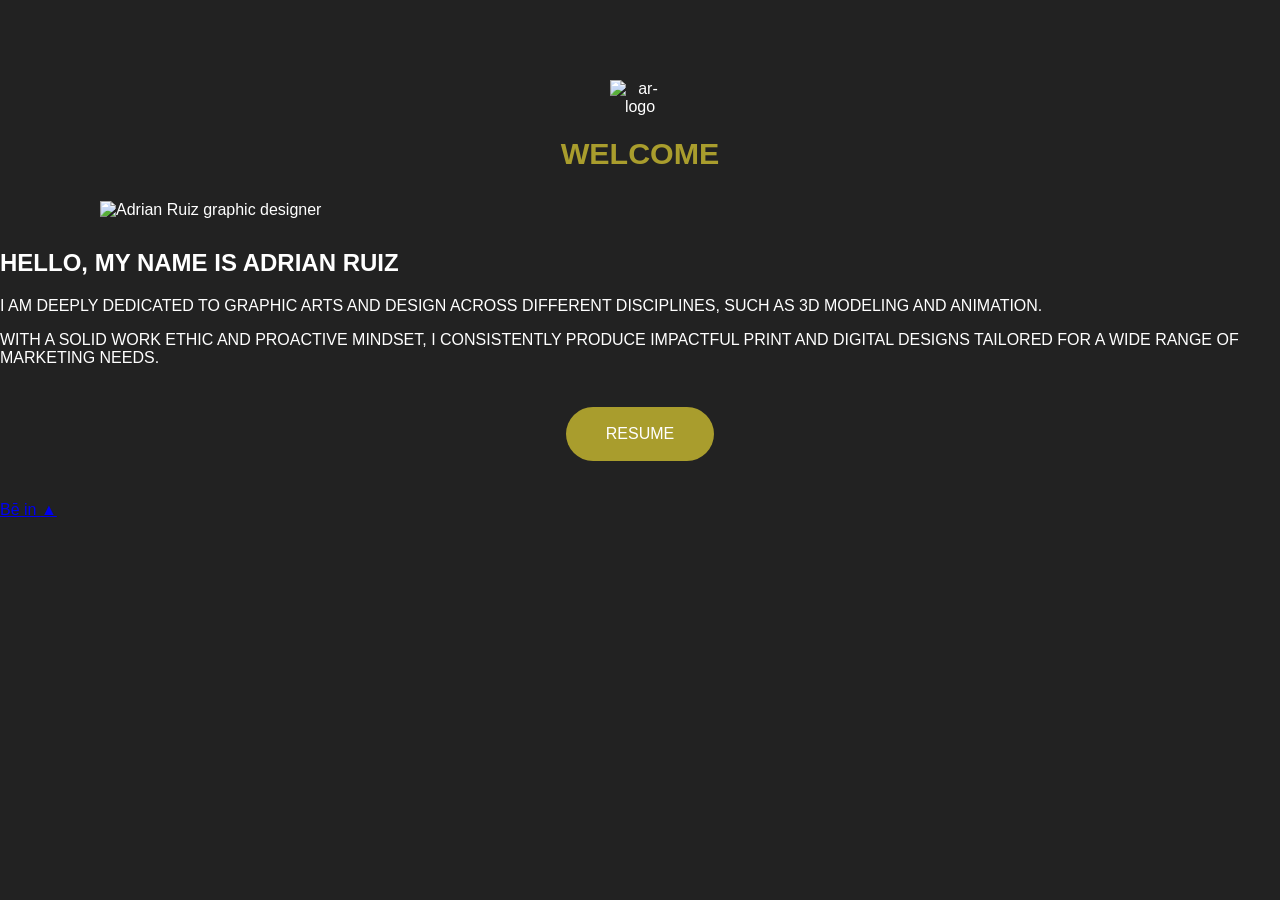
==== index.html @ 80ffb956 "landing page-index" ====
<!DOCTYPE html>
<html lang="en">
<head>
    <meta charset="UTF-8">
	<link rel="stylesheet" href="style.css">

    <!-- Important for responsive/mobile design -->
    <meta name="viewport" content="width=device-width, initial-scale=1.0">

    <title>Adrian Ruiz | Portfolio</title>

    <!-- Google Font similar to the condensed font in your design -->
    <link rel="preconnect" href="https://fonts.googleapis.com">
    <link rel="preconnect" href="https://fonts.gstatic.com" crossorigin>
    <link href="https://fonts.googleapis.com/css2?family=Shanti&display=swap" rel="stylesheet">

    <link rel="stylesheet" href="style.css">
</head>

<body>

    <main class="portfolio">

        <!-- HEADER -->
        <header class="header">

            <!-- Replace this with your actual logo image if you have one -->
            <div class="logo">
                <img src="/Users/adn_home/Desktop/HTML FILES/Project_1_Landing_Page/Landing_Page/favicon_ar/favicon_ar.svg" alt="ar-logo">
				
            </div>

            <h1 class="page-title">WELCOME</h1>
		

        </header>


        <!-- BANNER -->
        <section class="banner">

            <img
                src="/Users/adn_home/Desktop/HTML FILES/Project_1_Landing_Page/Landing_Page/images/header_lowrate.gif"
                alt="Adrian Ruiz graphic designer"
                class="banner-image"
            >

        </section>


        <!-- INTRODUCTION -->
        <section class="intro">

            <h2>
                HELLO, MY NAME IS
                <span>ADRIAN RUIZ</span>
            </h2>

            <p>
                I AM DEEPLY DEDICATED TO GRAPHIC ARTS AND DESIGN ACROSS
                DIFFERENT DISCIPLINES, SUCH AS 3D MODELING AND ANIMATION.
            </p>

            <p>
                WITH A SOLID WORK ETHIC AND PROACTIVE MINDSET, I CONSISTENTLY
                PRODUCE IMPACTFUL PRINT AND DIGITAL DESIGNS TAILORED FOR A
                WIDE RANGE OF MARKETING NEEDS.
            </p>


            <!-- RESUME BUTTON -->
            <a
                href="resume/adrian-ruiz-resume.pdf"
                class="resume-button"
                target="_blank"
            >
                RESUME
            </a>


            <!-- SOCIAL LINKS -->
            <nav class="social-links" aria-label="Social media">

                <a
                    href="https://www.behance.net/YOUR-USERNAME"
                    target="_blank"
                    aria-label="Behance"
                >
                    Bē
                </a>

                <a
                    href="https://www.linkedin.com/in/YOUR-USERNAME"
                    target="_blank"
                    aria-label="LinkedIn"
                >
                    in
                </a>

                <a
                    href="#"
                    aria-label="Portfolio link"
                >
                    ▲
                </a>

            </nav>

        </section>

    </main>

</body>
</html>
---- style.css ----
body {
    margin: 0;
    background-color: #222222;
    color: white;
    font-family: Arial, sans-serif;
}


/* Header */

header {
    text-align: center;
    padding-top: 80px;
}

.logo {
    width: 60px;
    height: auto;
    display: block;
    margin: 0 auto;;
}

h1 {
    color: #a99d2d;
    font-size: 1.9em;
}


/* Main image */

.banner {
    width: 95%;
    max-width: 1080px;
    margin: 30px auto;
}

.banner img {
    display: block;
    width: 100%;
    height: auto;
}


/* About section */

.about {
    width: 90%;
    max-width: 1100px;

    margin: 50px auto;

    text-align:center;
}

.about h2 {
    color: #cccccc;
}

.about h3 {
    color: #a99d2d;
    font-size: 40px;
}

.about p {
    color: #cccccc;

    font-size: 2.5em;
    line-height: 1.5em;
}


/* Resume button */

.resume-button {
    display: block;
    width: fit-content;
    margin: 40px auto;

    padding: 18px 40px;;

    background-color: #a99d2d;
    color: white;

    text-decoration: none;

    border-radius: 30px;
}

.resume-button:hover {
    background-color: #a99d2d;
}


/* =========================
   MOBILE
========================= */

@media (max-width: 600px) {

    header {
        padding-top: 40px;
    }

    .logo {
        width: 60px;
    }

    h1 {
        font-size: 30px;
    }

    .banner {
        width: 100%;
    }

    .about {
        width: 88%;
        margin-top: 35px;
    }

    .about h2 {
        font-size: 20px;
    }

    .about h3 {
        font-size: 30px;
    }

    .about p {
        font-size: 17px;
    }

    .resume-button {
        display: block;
    width: fit-content;
    margin: 40px auto;

    padding: 18px 40px;
        
    }
}
---- style.css ----
body {
    margin: 0;
    background-color: #222222;
    color: white;
    font-family: Arial, sans-serif;
}


/* Header */

header {
    text-align: center;
    padding-top: 80px;
}

.logo {
    width: 60px;
    height: auto;
    display: block;
    margin: 0 auto;;
}

h1 {
    color: #a99d2d;
    font-size: 1.9em;
}


/* Main image */

.banner {
    width: 95%;
    max-width: 1080px;
    margin: 30px auto;
}

.banner img {
    display: block;
    width: 100%;
    height: auto;
}


/* About section */

.about {
    width: 90%;
    max-width: 1100px;

    margin: 50px auto;

    text-align:center;
}

.about h2 {
    color: #cccccc;
}

.about h3 {
    color: #a99d2d;
    font-size: 40px;
}

.about p {
    color: #cccccc;

    font-size: 2.5em;
    line-height: 1.5em;
}


/* Resume button */

.resume-button {
    display: block;
    width: fit-content;
    margin: 40px auto;

    padding: 18px 40px;;

    background-color: #a99d2d;
    color: white;

    text-decoration: none;

    border-radius: 30px;
}

.resume-button:hover {
    background-color: #a99d2d;
}


/* =========================
   MOBILE
========================= */

@media (max-width: 600px) {

    header {
        padding-top: 40px;
    }

    .logo {
        width: 60px;
    }

    h1 {
        font-size: 30px;
    }

    .banner {
        width: 100%;
    }

    .about {
        width: 88%;
        margin-top: 35px;
    }

    .about h2 {
        font-size: 20px;
    }

    .about h3 {
        font-size: 30px;
    }

    .about p {
        font-size: 17px;
    }

    .resume-button {
        display: block;
    width: fit-content;
    margin: 40px auto;

    padding: 18px 40px;
        
    }
}
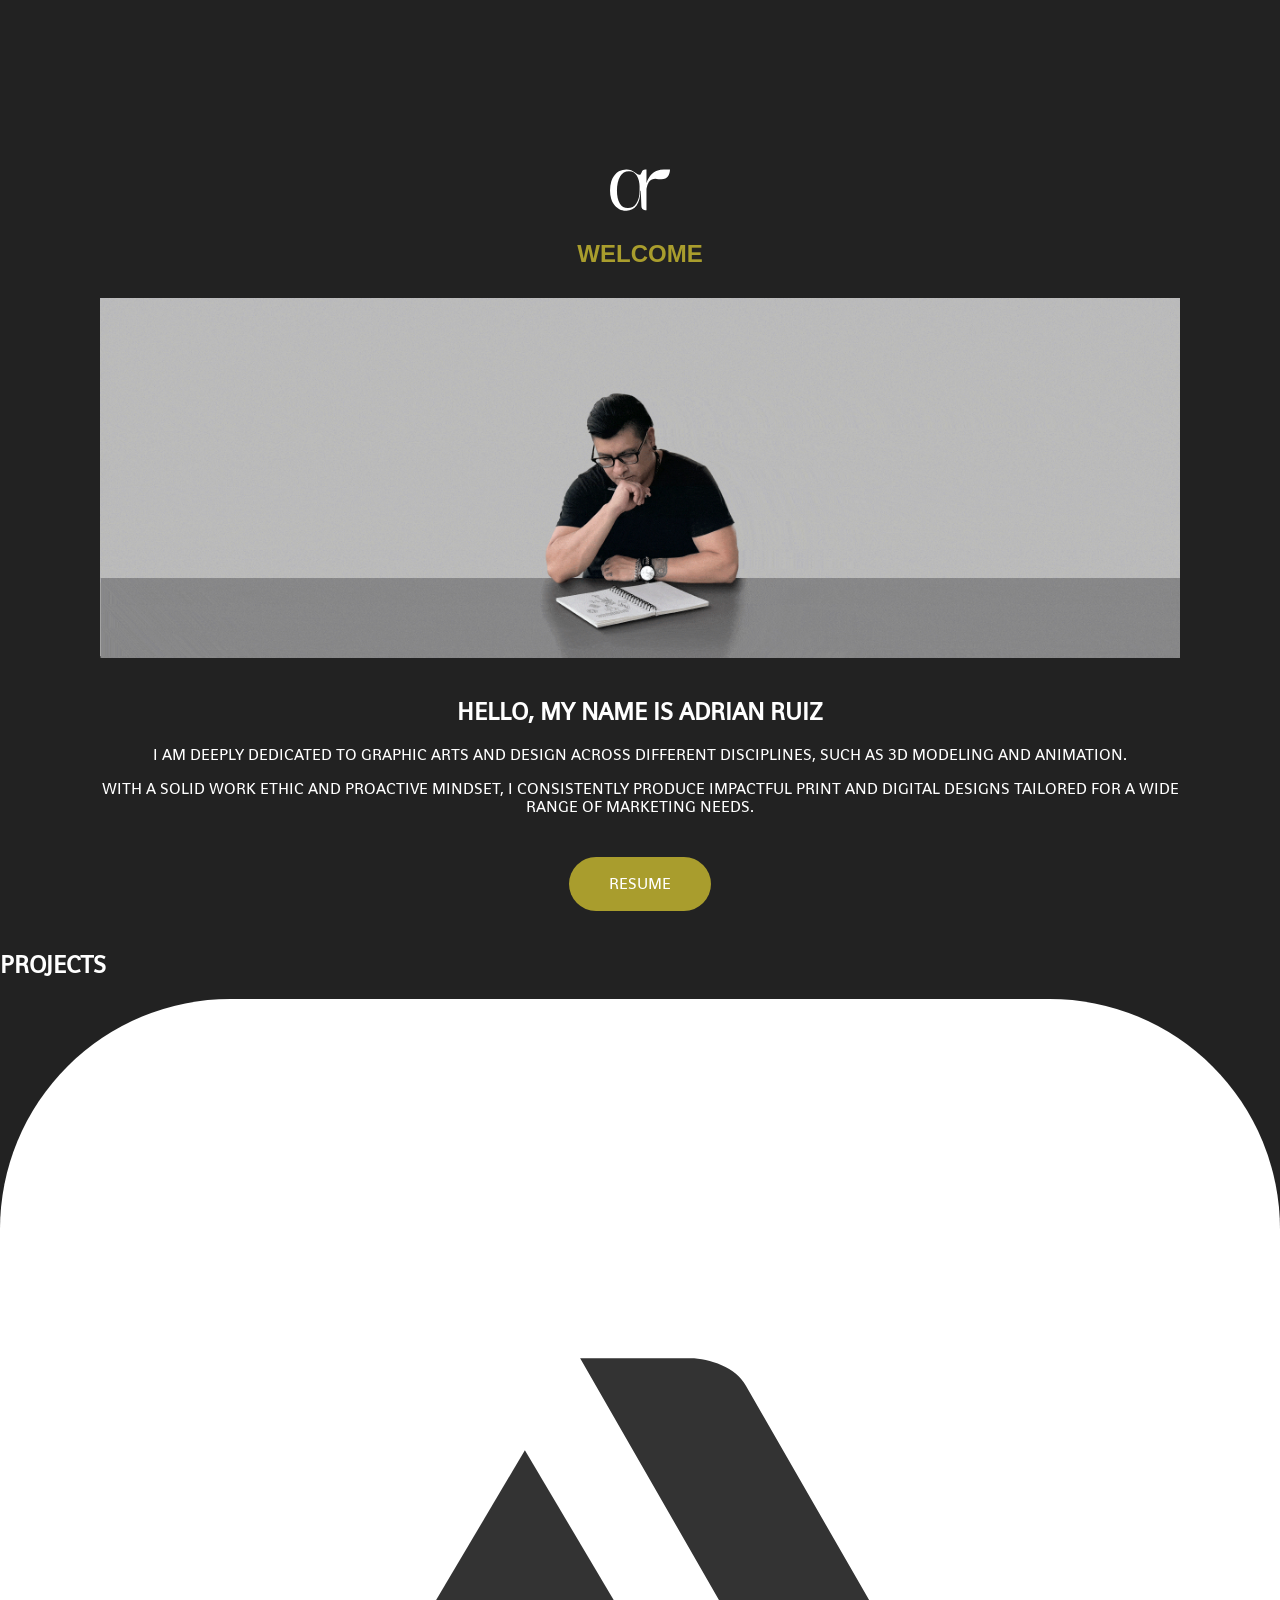
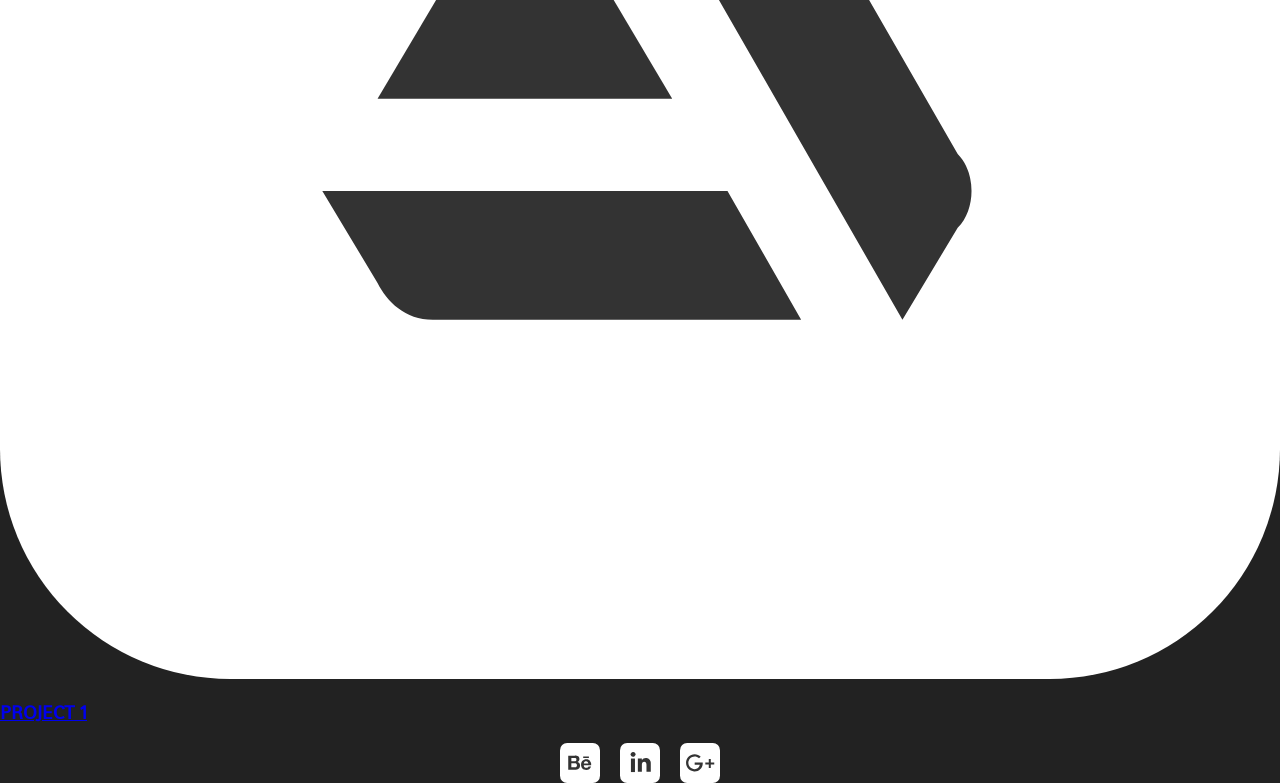
==== commit 88400727: "fixed social media icons and moved to footer, added projects section placeholder and nav" ====
--- a/index.html
+++ b/index.html
@@ -1,114 +1,126 @@
-<!DOCTYPE html>
+<!doctype html>
 <html lang="en">
-<head>
-    <meta charset="UTF-8">
-	<link rel="stylesheet" href="style.css">
+  <head>
+    <meta charset="UTF-8" />
 
     <!-- Important for responsive/mobile design -->
-    <meta name="viewport" content="width=device-width, initial-scale=1.0">
+    <meta name="viewport" content="width=device-width, initial-scale=1.0" />
 
     <title>Adrian Ruiz | Portfolio</title>
 
     <!-- Google Font similar to the condensed font in your design -->
-    <link rel="preconnect" href="https://fonts.googleapis.com">
-    <link rel="preconnect" href="https://fonts.gstatic.com" crossorigin>
-    <link href="https://fonts.googleapis.com/css2?family=Shanti&display=swap" rel="stylesheet">
+    <link rel="preconnect" href="https://fonts.googleapis.com" />
+    <link rel="preconnect" href="https://fonts.gstatic.com" crossorigin />
+    <link
+      href="https://fonts.googleapis.com/css2?family=Shanti&display=swap"
+      rel="stylesheet"
+    />
+    <link rel="stylesheet" href="styles/normalize-fwd.css" />
+    <link rel="stylesheet" href="styles/style.css" />
+  </head>
 
-    <link rel="stylesheet" href="style.css">
-</head>
+  <body>
+    <header>
+        <!-- Add Nav for the sections ie. about, projects and contact -->
+    </header>
+    <main class="portfolio">
+      <!-- HEADER -->
+      <header class="header">
+        <!-- logo -->
+        <div class="logo">
+          <img src="images/favicon_ar.svg" alt="ar-logo" />
+        </div>
 
-<body>
+        <h1 class="page-title">Welcome</h1>
+      </header>
 
-    <main class="portfolio">
+      <!-- BANNER -->
+      <div class="banner">
+        <a href="main.html">
+          <img
+            src="images/header_lowrate.gif"
+            alt="Adrian Ruiz graphic designer"
+            class="banner-image"
+          />
+        </a>
+      </div>
 
-        <!-- HEADER -->
-        <header class="header">
+      <!-- INTRODUCTION -->
+      <section class="intro">
+        <h2>
+          Hello, my name is
+          <span>Adrian Ruiz</span>
+        </h2>
 
-            <!-- Replace this with your actual logo image if you have one -->
-            <div class="logo">
-                <img src="/Users/adn_home/Desktop/HTML FILES/Project_1_Landing_Page/Landing_Page/favicon_ar/favicon_ar.svg" alt="ar-logo">
-				
-            </div>
+        <p>
+          I am deeply dedicated to graphic arts and design across different
+          disciplines, such as 3d modeling and animation.
+        </p>
 
-            <h1 class="page-title">WELCOME</h1>
-		
+        <p>
+          With a solid work ethic and proactive mindset, I consistently produce
+          impactful print and digital designs tailored for a wide range of
+          marketing needs.
+        </p>
 
-        </header>
+        <!-- RESUME BUTTON -->
+        <a
+          href="https://www.figma.com/proto/OcaoHcoF9zqQSETJjRmB6M/Resume_AdnArt_Studio?node-id=3-357&t=wJ37YhifvtZvignE-1"
+          class="resume-button"
+          target="_blank"
+          rel="noopener noreferrer"
+        >
+          Resume
+        </a>
+      </section>
 
+      <!-- PROJECTS-->
+      <section class="projects">
+        <h2>Projects</h2>
 
-        <!-- BANNER -->
-        <section class="banner">
+        <a href="#">
+          <img src="images/s_m_aa.svg" alt="Project 1" />
+          <h3>Project 1</h3>
+        </a>
+      </section>
+    </main>
+    <footer class="social-media">
+      <!-- SOCIAL MEDIA -->
+      <a
+        href="https://www.behance.net/adn-art"
+        target="_blank"
+        aria-label="Behance"
+      >
+        <img
+          src="images/s_m_be.svg"
+          alt="Behance_link"
+          class="social-media-behance"
+        />
+      </a>
 
-            <img
-                src="/Users/adn_home/Desktop/HTML FILES/Project_1_Landing_Page/Landing_Page/images/header_lowrate.gif"
-                alt="Adrian Ruiz graphic designer"
-                class="banner-image"
-            >
+      <a
+        href="https://www.linkedin.com/in/adrian-art"
+        target="_blank"
+        aria-label="LinkedIn"
+      >
+        <img
+          src="images/s_m_in.svg"
+          alt="LinkedIn_link"
+          class="social-media-linkedIn"
+        />
+      </a>
 
-        </section>
-
-
-        <!-- INTRODUCTION -->
-        <section class="intro">
-
-            <h2>
-                HELLO, MY NAME IS
-                <span>ADRIAN RUIZ</span>
-            </h2>
-
-            <p>
-                I AM DEEPLY DEDICATED TO GRAPHIC ARTS AND DESIGN ACROSS
-                DIFFERENT DISCIPLINES, SUCH AS 3D MODELING AND ANIMATION.
-            </p>
-
-            <p>
-                WITH A SOLID WORK ETHIC AND PROACTIVE MINDSET, I CONSISTENTLY
-                PRODUCE IMPACTFUL PRINT AND DIGITAL DESIGNS TAILORED FOR A
-                WIDE RANGE OF MARKETING NEEDS.
-            </p>
-
-
-            <!-- RESUME BUTTON -->
-            <a
-                href="resume/adrian-ruiz-resume.pdf"
-                class="resume-button"
-                target="_blank"
-            >
-                RESUME
-            </a>
-
-
-            <!-- SOCIAL LINKS -->
-            <nav class="social-links" aria-label="Social media">
-
-                <a
-                    href="https://www.behance.net/YOUR-USERNAME"
-                    target="_blank"
-                    aria-label="Behance"
-                >
-                    Bē
-                </a>
-
-                <a
-                    href="https://www.linkedin.com/in/YOUR-USERNAME"
-                    target="_blank"
-                    aria-label="LinkedIn"
-                >
-                    in
-                </a>
-
-                <a
-                    href="#"
-                    aria-label="Portfolio link"
-                >
-                    ▲
-                </a>
-
-            </nav>
-
-        </section>
-
-    </main>
-
-</body>
-</html>+      <a
+        href="mailto:adrian@adnart-studio.ca"
+        target="_blank"
+        aria-label="direct-mail"
+      >
+        <img
+          src="images/s_m_g.svg"
+          alt="direct-mail_link"
+          class="social-media-mail"
+        />
+      </a>
+    </footer>
+  </body>
+</html>
--- a/styles/style.css
+++ b/styles/style.css
@@ -0,0 +1,170 @@
+body {
+  margin: 0;
+  background-color: #222222;
+  color: white;
+  font-family: "Shanti", sans-serif;
+  text-transform: uppercase;
+}
+
+/* Header */
+
+header {
+  text-align: center;
+  padding-top: 80px;
+}
+
+.logo {
+  width: 60px;
+  height: auto;
+  display: block;
+  margin: 0 auto;
+}
+
+h1 {
+  font-family: "arial", sans-serif;
+  text-transform: uppercase;
+
+  color: #a99d2d;
+  font-size: 1.5em;
+  text-transform: uppercase;
+}
+
+/* Main image */
+
+.banner {
+  width: 95%;
+  max-width: 1080px;
+  margin: 30px auto;
+}
+
+.banner img {
+  display: block;
+  width: 100%;
+  height: auto;
+}
+
+/* About section */
+
+.intro {
+  text-align: center;
+  width: 90%;
+  max-width: 1100px;
+  margin: 40px auto;
+}
+
+.about h2 {
+  font-family: "arial", sans-serif;
+  text-transform: uppercase;
+  color: #cccccc;
+  font-size: 1.5em;
+}
+
+.about h3 {
+  color: #a99d2d;
+  font-size: 1.5em;
+}
+
+.about p {
+  color: #cccccc;
+
+  font-size: 1.5em;
+  line-height: 1.5em;
+}
+
+/* Social Media section */
+
+.social-media {
+  display: flex;
+  justify-content: center;
+  gap: 20px;
+  margin-top: 20px;
+}
+
+.social-media-behance {
+  display: block;
+  width: 40px;
+  height: 40px;
+  object-fit: contain;
+}
+
+.social-media-linkedIn {
+  display: block;
+  width: 40px;
+  height: 40px;
+  object-fit: contain;
+}
+
+.social-media-mail {
+  display: block;
+  width: 40px;
+  height: 40px;
+  object-fit: contain;
+}
+
+/* Resume button */
+
+.resume-button {
+  display: block;
+  width: fit-content;
+  margin: 40px auto;
+
+  padding: 18px 40px;
+
+  background-color: #a99d2d;
+  color: white;
+
+  text-decoration: none;
+
+  border-radius: 30px;
+}
+
+.resume-button:hover {
+  background-color: #a99d2d;
+}
+
+/* =========================
+   MOBILE
+========================= */
+
+@media (max-width: 600px) {
+  header {
+    padding-top: 40px;
+  }
+
+  .logo {
+    width: 60px;
+  }
+
+  h1 {
+    font-size: 1.5em;
+    text-transform: uppercase;
+  }
+
+  .banner {
+    width: 100%;
+  }
+
+  .about {
+    width: 88%;
+    margin-top: 35px;
+  }
+
+  .about h2 {
+    font-size: 1rem;
+  }
+
+  .about h3 {
+    font-size: 1.5rem;
+  }
+
+  .about p {
+    font-size: 1.25rem;
+  }
+
+  .resume-button {
+    display: block;
+    width: fit-content;
+    margin: 40px auto;
+    padding: 18px 40px;
+  }
+}
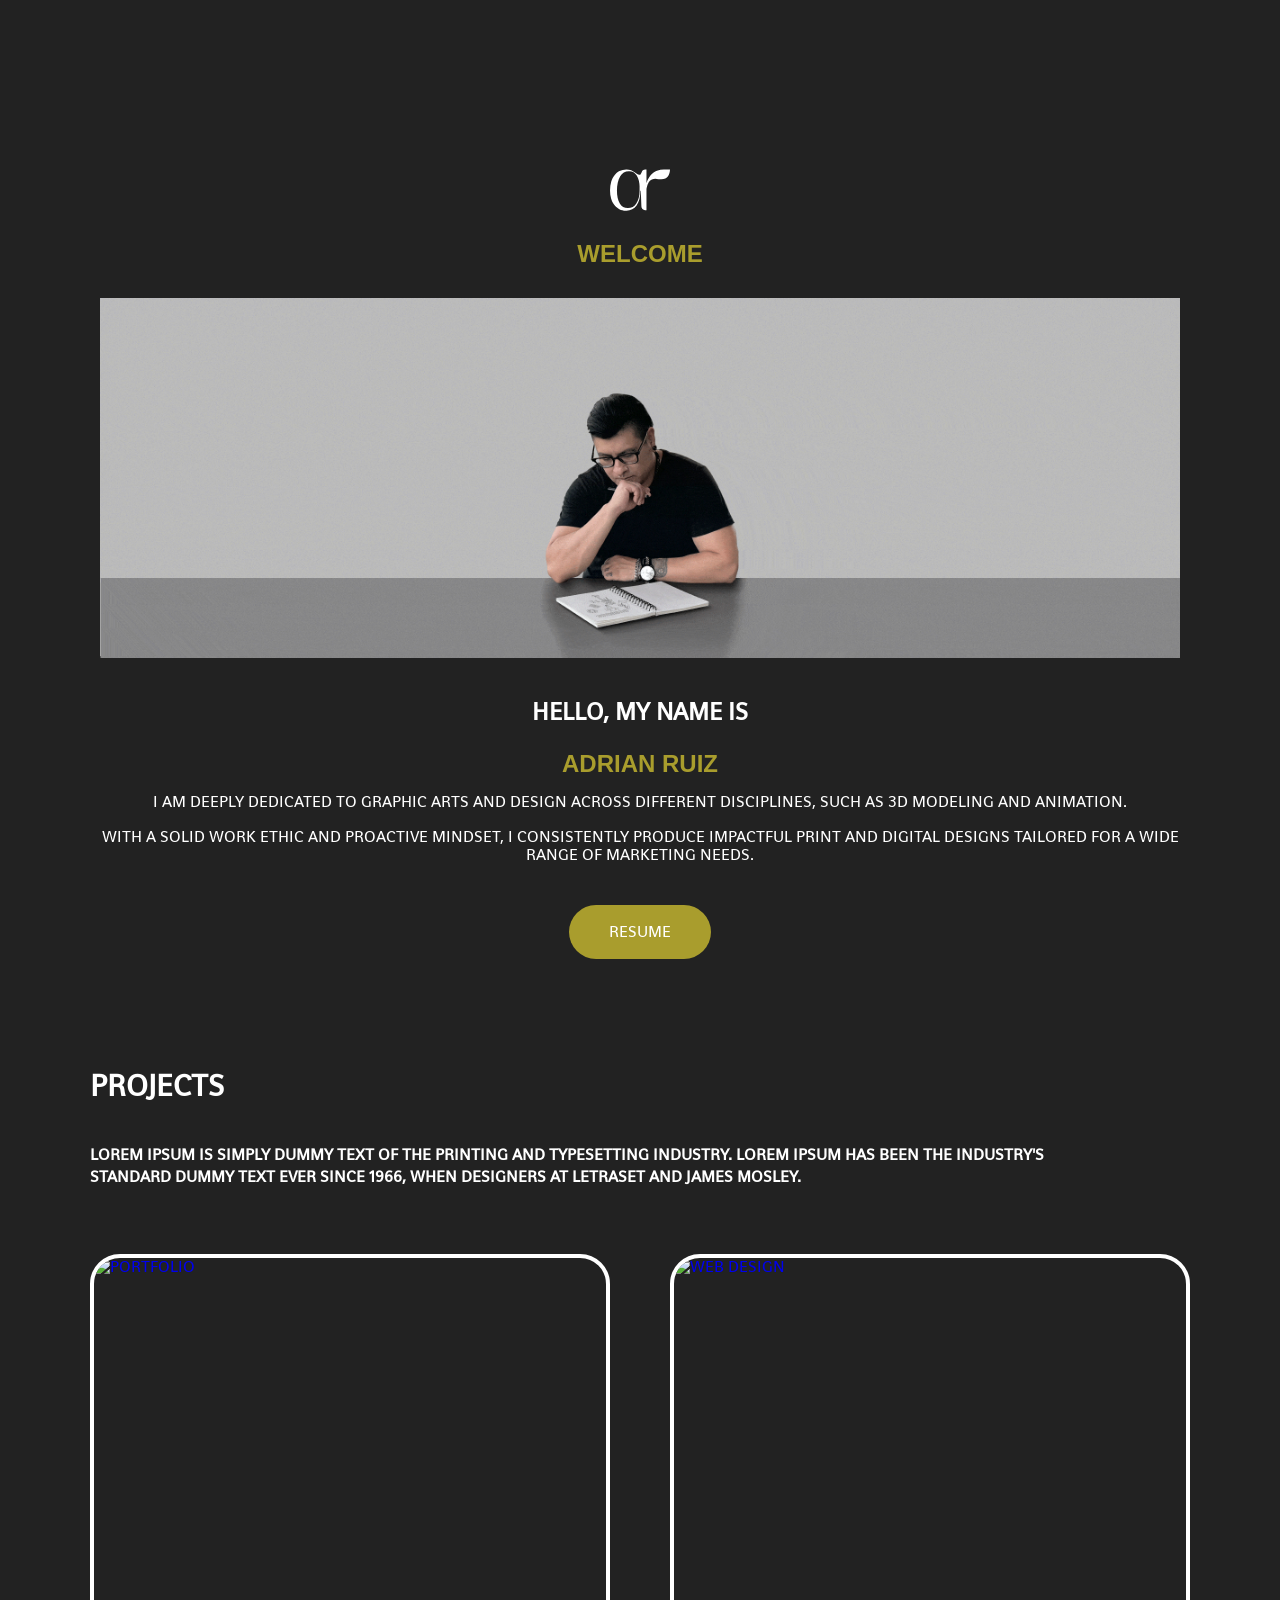
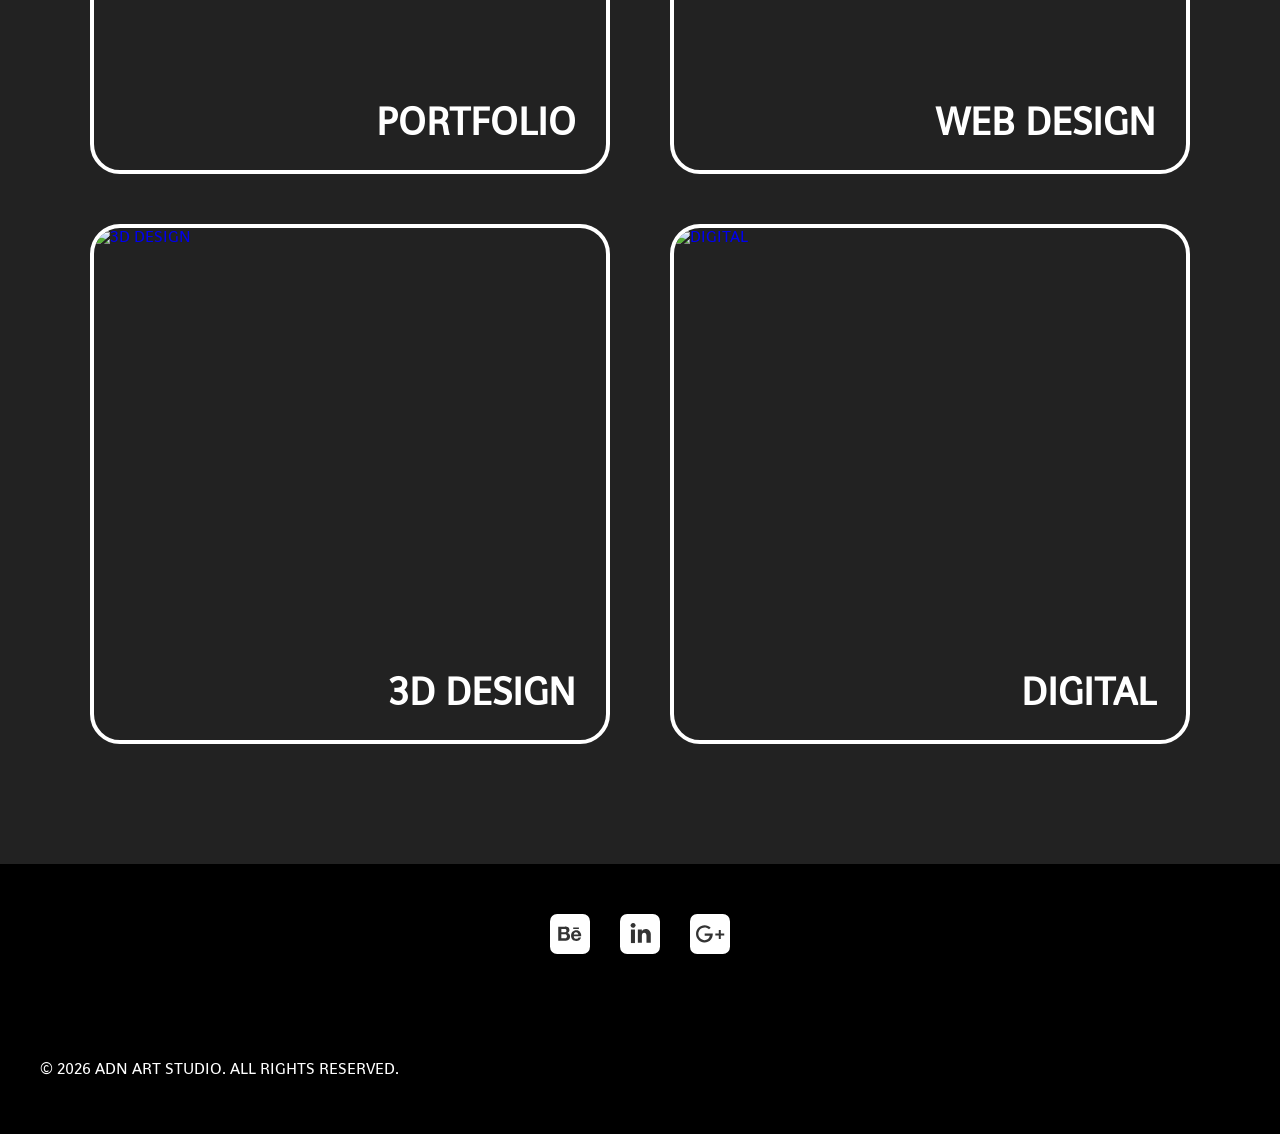
==== commit a999c4da: "project section css" ====
--- a/index.html
+++ b/index.html
@@ -48,8 +48,8 @@
       <!-- INTRODUCTION -->
       <section class="intro">
         <h2>
-          Hello, my name is
-          <span>Adrian Ruiz</span>
+          <p>Hello, my name is</p>
+          <h1>Adrian Ruiz</h1>
         </h2>
 
         <p>
@@ -76,16 +76,58 @@
 
       <!-- PROJECTS-->
       <section class="projects">
-        <h2>Projects</h2>
 
-        <a href="#">
-          <img src="images/s_m_aa.svg" alt="Project 1" />
-          <h3>Project 1</h3>
-        </a>
-      </section>
+    <div class="projects-container">
+
+        <h2>PROJECTS</h2>
+
+        <p class="projects-intro">
+            Lorem Ipsum is simply dummy text of the printing and
+            typesetting industry. Lorem Ipsum has been the industry's
+            standard dummy text ever since 1966, when designers at
+            Letraset and James Mosley.
+        </p>
+
+        <div class="projects-grid">
+
+            <!-- PORTFOLIO -->
+            <a href="portfolio.html" class="project-card">
+                <img src="images/portfolio.jpg" alt="Portfolio">
+                <div class="project-overlay"></div>
+                <h3>PORTFOLIO</h3>
+            </a>
+
+            <!-- WEB DESIGN -->
+            <a href="webdesign.html" class="project-card">
+                <img src="images/webdesign.jpg" alt="Web Design">
+                <div class="project-overlay"></div>
+                <h3>WEB DESIGN</h3>
+            </a>
+
+            <!-- 3D DESIGN -->
+            <a href="3ddesign.html" class="project-card">
+                <img src="images/3ddesign.jpg" alt="3D Design">
+                <div class="project-overlay"></div>
+                <h3>3D DESIGN</h3>
+            </a>
+
+            <!-- DIGITAL -->
+            <a href="digital.html" class="project-card">
+                <img src="images/digital.jpg" alt="Digital">
+                <div class="project-overlay"></div>
+                <h3>DIGITAL</h3>
+            </a>
+
+        </div>
+
+    </div>
+
+</section>
     </main>
-    <footer class="social-media">
-      <!-- SOCIAL MEDIA -->
+
+
+    <!-- SOCIAL MEDIA -->
+    <div class="social-media">
       <a
         href="https://www.behance.net/adn-art"
         target="_blank"
@@ -121,6 +163,10 @@
           class="social-media-mail"
         />
       </a>
-    </footer>
+    </div>
+
+    <footer class="footer">
+    <p>© 2026 ADN Art Studio. All rights reserved.</p>
+</footer>
   </body>
 </html>
--- a/styles/style.css
+++ b/styles/style.css
@@ -123,6 +123,160 @@
 }
 
 /* =========================
+   PROJECTS SECTION
+========================= */
+
+.projects {
+    padding: 70px 20px 100px;
+}
+
+.projects-container {
+    max-width: 1100px;
+    margin: 0 auto;
+}
+
+/* PROJECTS TITLE */
+
+.projects h2 {
+    color: white;
+    font-size: 1.9rem;
+    font-weight: 700;
+    margin: 0 0 40px;
+}
+
+/* INTRO TEXT */
+
+.projects-intro {
+    color: white;
+    font-size: 1rem;
+    font-weight: 600;
+    line-height: 1.4;
+    max-width: 1000px;
+    margin-bottom: 65px;
+}
+
+
+/* =========================
+   PROJECT GRID
+========================= */
+
+.projects-grid {
+    display: grid;
+    grid-template-columns: repeat(2, 1fr);
+    gap: 50px 60px;
+}
+
+
+/* =========================
+   PROJECT CARD
+========================= */
+
+.project-card {
+    position: relative;
+    display: block;
+    aspect-ratio: 1 / 1;
+    overflow: hidden;
+
+    border: 4px solid white;
+    border-radius: 30px;
+
+    text-decoration: none;
+}
+
+
+/* PROJECT IMAGE */
+
+.project-card img {
+    width: 100%;
+    height: 100%;
+    object-fit: cover;
+    display: block;
+
+    transition: transform 0.4s ease;
+}
+
+
+/* =========================
+   GOLD HOVER OVERLAY
+========================= */
+
+.project-overlay {
+    position: absolute;
+    inset: 0;
+
+    background-color: #a99d2d;
+
+    /* transparency */
+    opacity: 0;
+
+    transition: opacity 0.35s ease;
+
+    z-index: 1;
+}
+
+
+/* When mouse goes over the thumbnail */
+
+.project-card:hover .project-overlay {
+    opacity: 0.65;
+}
+
+
+/* Optional subtle image zoom */
+
+.project-card:hover img {
+    transform: scale(1.04);
+}
+
+
+/* =========================
+   PROJECT TITLE
+========================= */
+
+.project-card h3 {
+    position: absolute;
+
+    right: 30px;
+    bottom: 25px;
+
+    margin: 0;
+
+    color: white;
+    font-size: 38px;
+    font-weight: 700;
+
+    z-index: 2;
+}
+
+.project-card:hover .project-overlay {
+    opacity: 0.65;
+}
+
+.social-media {
+    background-color: black;
+
+    /* Space above and below the icons */
+    padding: 50px 20px;
+
+    /* Center the icons */
+    display: flex;
+    justify-content: center;
+    align-items: center;
+    gap: 30px;
+
+    width: 100%;
+    box-sizing: border-box;
+}
+
+.footer {
+   width: 100%;
+    background-color: black;
+    color: white;
+    padding: 40px 40px;
+    box-sizing: border-box;
+}
+
+/* =========================
    MOBILE
 ========================= */
 
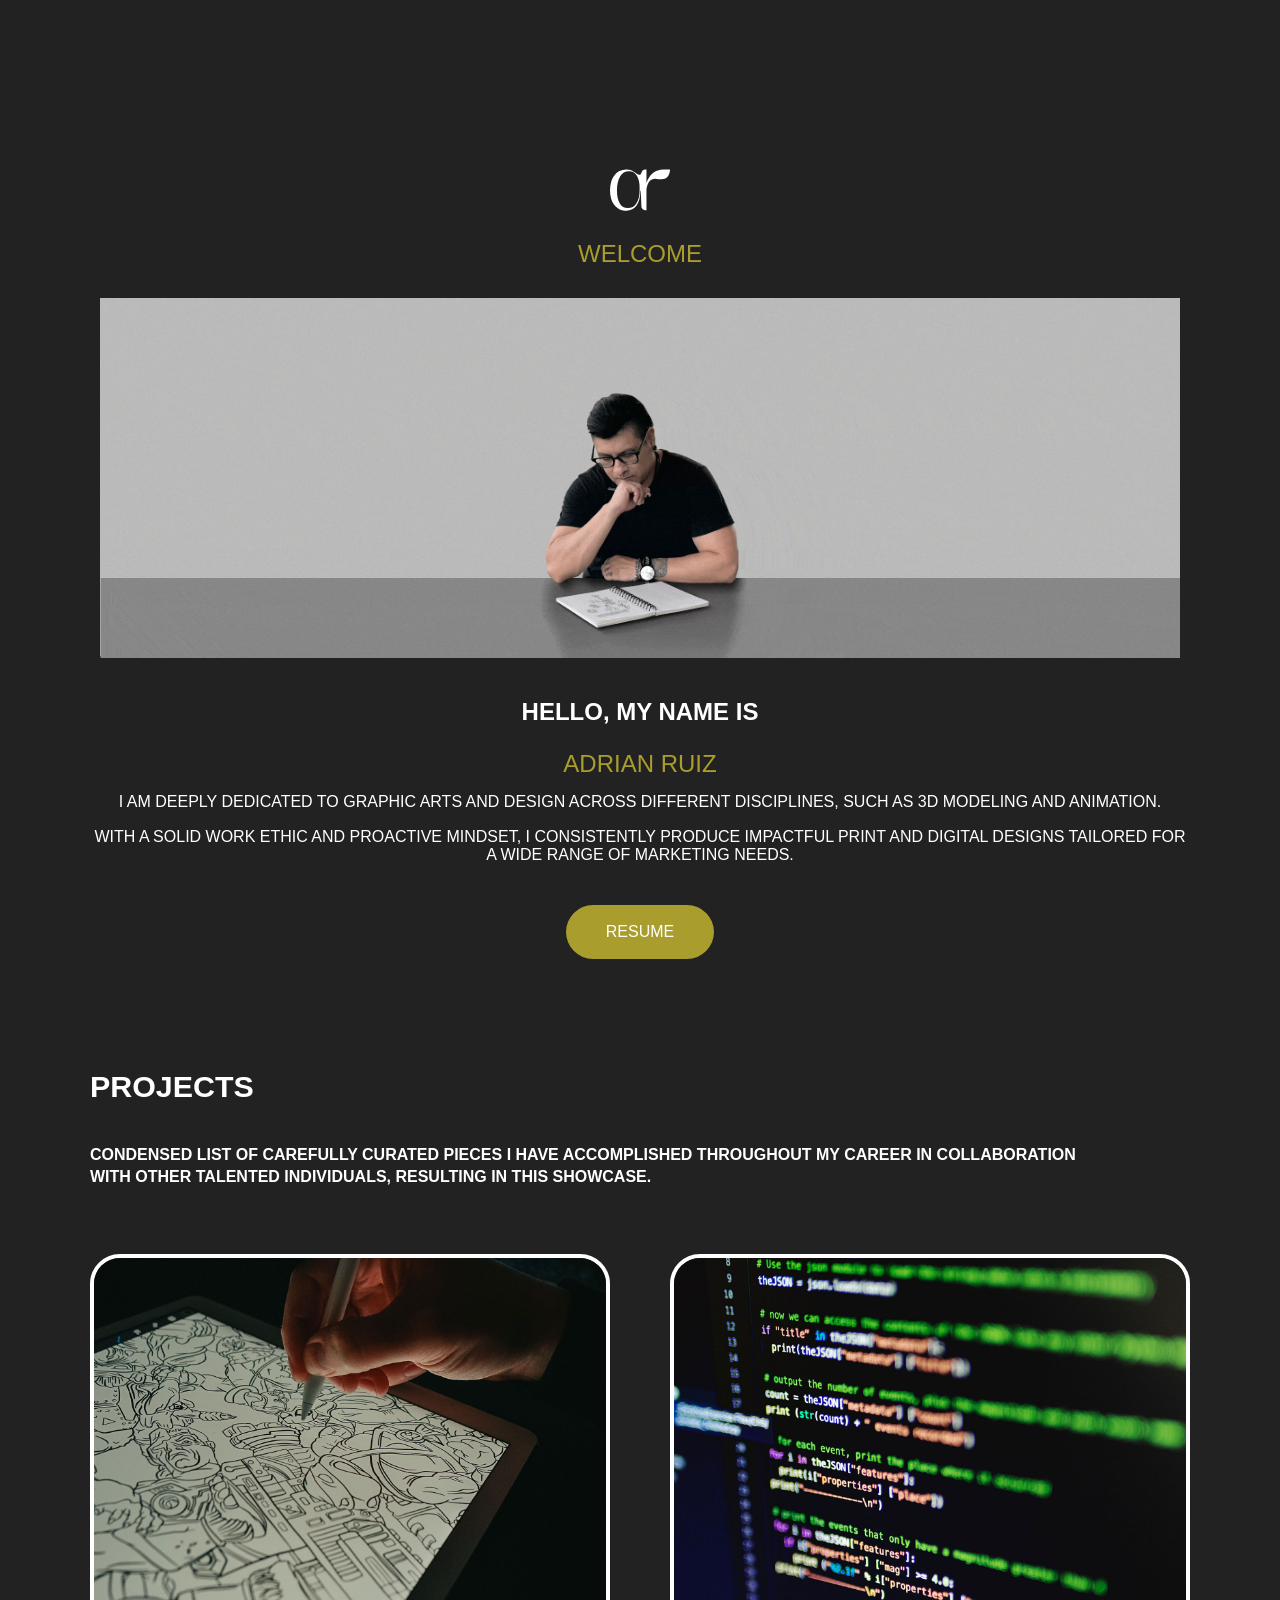
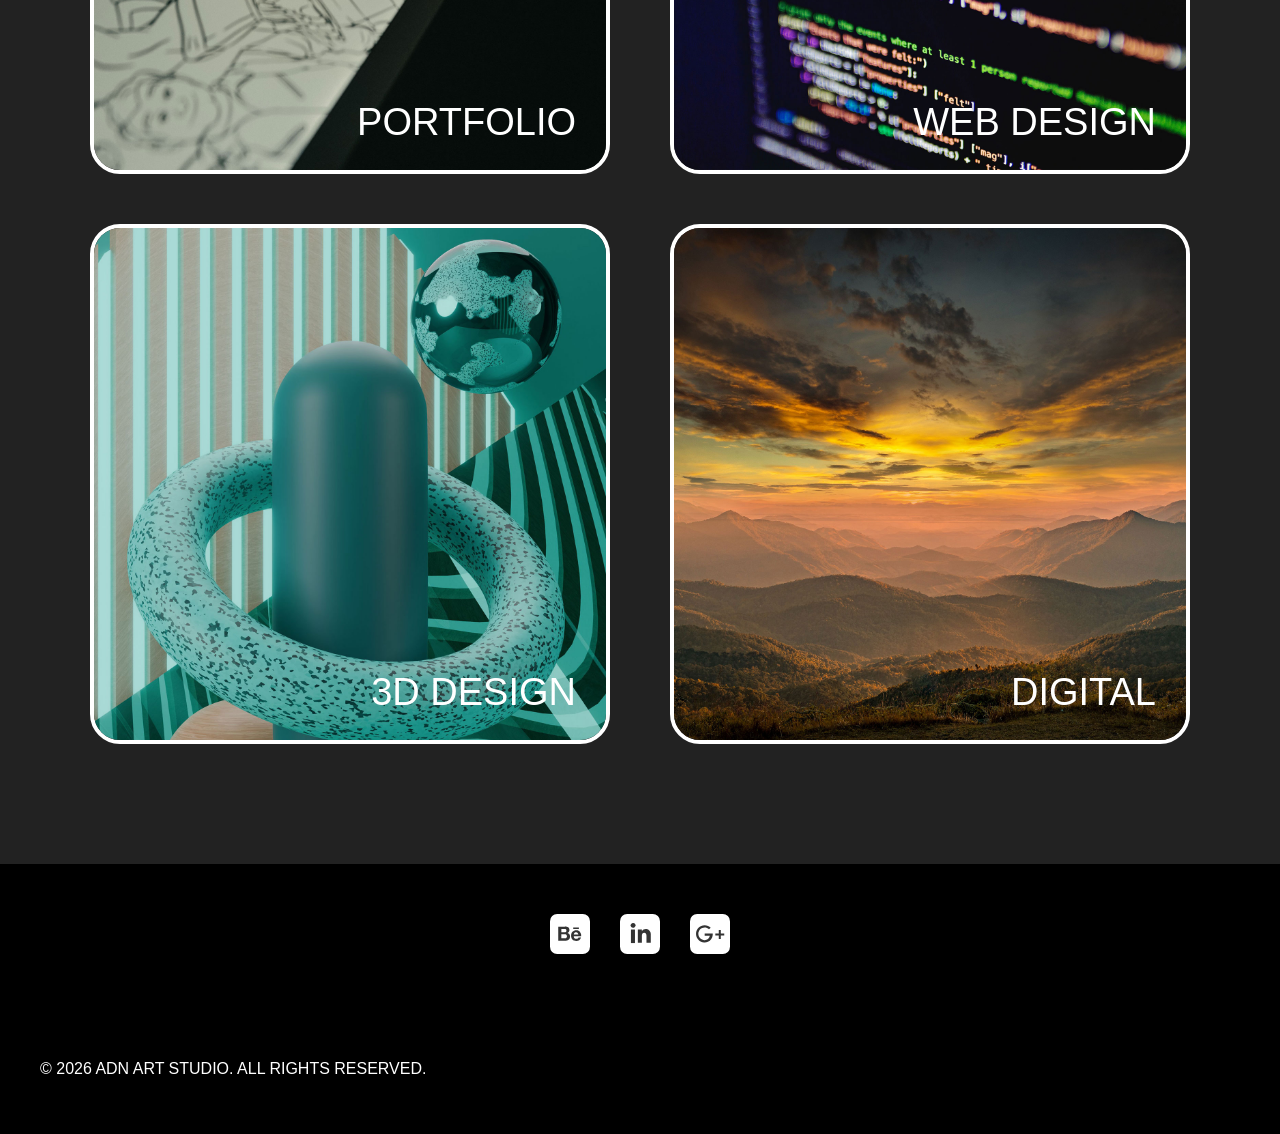
==== commit a3d299ca: "section projects thumbnails" ====
--- a/index.html
+++ b/index.html
@@ -82,10 +82,7 @@
         <h2>PROJECTS</h2>
 
         <p class="projects-intro">
-            Lorem Ipsum is simply dummy text of the printing and
-            typesetting industry. Lorem Ipsum has been the industry's
-            standard dummy text ever since 1966, when designers at
-            Letraset and James Mosley.
+            Condensed list of carefully curated pieces I have accomplished throughout my career in collaboration with other talented individuals, resulting in this showcase.
         </p>
 
         <div class="projects-grid">
--- a/styles/style.css
+++ b/styles/style.css
@@ -2,7 +2,9 @@
   margin: 0;
   background-color: #222222;
   color: white;
-  font-family: "Shanti", sans-serif;
+  font-family: "Titillium Web", sans-serif;
+  font-weight: 400;
+  font-style: normal;
   text-transform: uppercase;
 }
 
@@ -21,7 +23,9 @@
 }
 
 h1 {
-  font-family: "arial", sans-serif;
+  font-family: "Titillium Web", sans-serif;
+  font-weight: 400;
+  font-style: normal;
   text-transform: uppercase;
 
   color: #a99d2d;
@@ -53,7 +57,9 @@
 }
 
 .about h2 {
-  font-family: "arial", sans-serif;
+  font-family: "Titillium Web", sans-serif;
+  font-weight: 400;
+  font-style: normal;
   text-transform: uppercase;
   color: #cccccc;
   font-size: 1.5em;
@@ -147,6 +153,7 @@
 /* INTRO TEXT */
 
 .projects-intro {
+    
     color: white;
     font-size: 1rem;
     font-weight: 600;
@@ -166,6 +173,11 @@
     gap: 50px 60px;
 }
 
+h1 {
+    font-family: "Titillium Web", sans-serif;
+    font-weight: 400;
+    font-style: normal;
+}
 
 /* =========================
    PROJECT CARD
@@ -243,7 +255,7 @@
 
     color: white;
     font-size: 38px;
-    font-weight: 700;
+    font-weight: 400;
 
     z-index: 2;
 }
